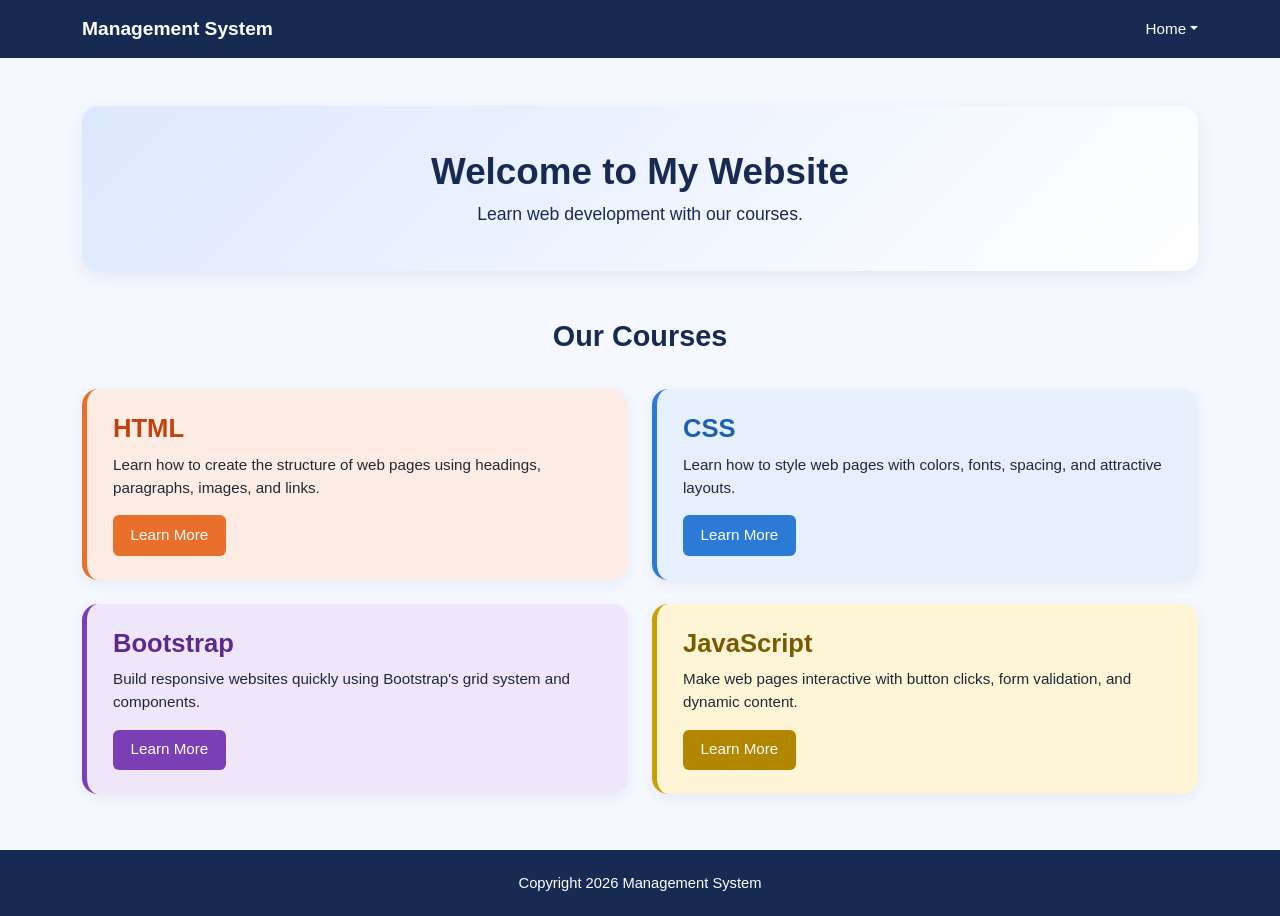
==== home.html @ 932528ee "Task 2 website" ====
<!DOCTYPE html>
<html lang="en">
<head>
  <meta charset="UTF-8">
  <meta name="viewport" content="width=device-width, initial-scale=1">
  <title>Home - Management System</title>
  <link href="https://cdn.jsdelivr.net/npm/bootstrap@5.3.3/dist/css/bootstrap.min.css" rel="stylesheet">
  <link rel="stylesheet" href="css/style.css">
</head>
<body class="page-home">

  <nav class="navbar fixed-top">
    <div class="container">
      <a class="navbar-brand" href="index.html">Management System</a>
      <ul class="navbar-nav ms-auto">
        <li class="nav-item dropdown">
          <a class="nav-link dropdown-toggle" href="#" role="button" data-bs-toggle="dropdown" aria-expanded="false">Home</a>
          <ul class="dropdown-menu dropdown-menu-end">
            <li><a class="dropdown-item" href="login.html">Login</a></li>
            <li><a class="dropdown-item" href="#">Sign Up</a></li>
            <li><a class="dropdown-item" href="#">Help</a></li>
          </ul>
        </li>
      </ul>
    </div>
  </nav>

  <main>
    <div class="container" style="max-width: 1140px;">
      <div class="welcome">
        <h1>Welcome to My Website</h1>
        <p>Learn web development with our courses.</p>
      </div>

      <h2 class="section-title">Our Courses</h2>

      <div class="row g-4">
        <div class="col-md-6">
          <div class="course c-html">
            <h3>HTML</h3>
            <p>Learn how to create the structure of web pages using headings, paragraphs, images, and links.</p>
            <button class="btn" data-course="html" data-bs-toggle="modal" data-bs-target="#courseModal">Learn More</button>
          </div>
        </div>
        <div class="col-md-6">
          <div class="course c-css">
            <h3>CSS</h3>
            <p>Learn how to style web pages with colors, fonts, spacing, and attractive layouts.</p>
            <button class="btn" data-course="css" data-bs-toggle="modal" data-bs-target="#courseModal">Learn More</button>
          </div>
        </div>
        <div class="col-md-6">
          <div class="course c-bs">
            <h3>Bootstrap</h3>
            <p>Build responsive websites quickly using Bootstrap's grid system and components.</p>
            <button class="btn" data-course="bootstrap" data-bs-toggle="modal" data-bs-target="#courseModal">Learn More</button>
          </div>
        </div>
        <div class="col-md-6">
          <div class="course c-js">
            <h3>JavaScript</h3>
            <p>Make web pages interactive with button clicks, form validation, and dynamic content.</p>
            <button class="btn" data-course="javascript" data-bs-toggle="modal" data-bs-target="#courseModal">Learn More</button>
          </div>
        </div>
      </div>
    </div>
  </main>

  <!-- Modal -->
  <div class="modal fade" id="courseModal" tabindex="-1" aria-labelledby="courseModalLabel" aria-hidden="true">
    <div class="modal-dialog modal-dialog-centered">
      <div class="modal-content">
        <div class="modal-header">
          <h5 class="modal-title" id="courseModalLabel">Course Details</h5>
          <button type="button" class="btn-close" data-bs-dismiss="modal" aria-label="Close"></button>
        </div>
        <div class="modal-body">
          <h5 id="modalCourseTitle"></h5>
          <p id="modalCourseDesc" class="mb-0"></p>
        </div>
        <div class="modal-footer">
          <button type="button" class="btn btn-secondary" data-bs-dismiss="modal">Close</button>
        </div>
      </div>
    </div>
  </div>

  <footer>
    <p>Copyright 2026 Management System</p>
  </footer>

  <script src="https://cdn.jsdelivr.net/npm/bootstrap@5.3.3/dist/js/bootstrap.bundle.min.js"></script>
  <script src="js/script.js"></script>
</body>
</html>
---- css/style.css ----
/* Common */
:root {
  --navy: #172a52;
  --blue: #4a6cf7;
  --text: #1b2a4a;
}

html {
  scroll-behavior: smooth;
}

.navbar {
  background: var(--navy);
  height: 58px;
}

.navbar .navbar-brand {
  color: #fff;
  font-weight: 700;
  font-size: 1.2rem;
}

.navbar .nav-link {
  color: #fff;
  font-size: .95rem;
}

.navbar .nav-link:hover,
.navbar .nav-link.show {
  color: #9ec5ff;
}

.dropdown-menu {
  border: 0;
  border-radius: 12px;
  box-shadow: 0 8px 24px rgba(0, 0, 0, .15);
  padding: .5rem 0;
}

.btn-pill {
  background: var(--blue);
  color: #fff;
  font-weight: 700;
  border-radius: 50px;
  padding: .8rem 1.6rem;
  border: 0;
}

.btn-pill:hover {
  background: #3a5ce5;
  color: #fff;
}

footer {
  background: var(--navy);
  color: #fff;
  text-align: center;
}

footer p {
  margin: 0;
}


/* Index */
.page-index {
  font-family: Arial, Helvetica, sans-serif;
  padding-top: 58px;
  color: var(--text);
  background: #fff;
}

.page-index .carousel-item {
  height: 510px;
  background-size: cover;
  background-position: center;
}

.page-index .carousel-item::before {
  content: "";
  position: absolute;
  inset: 0;
  background: linear-gradient(90deg, rgba(23, 42, 82, .88) 0%, rgba(23, 42, 82, .65) 50%, rgba(23, 42, 82, .35) 100%);
}

.page-index .hero-caption {
  position: absolute;
  inset: 0;
  display: flex;
  align-items: center;
}

.page-index .hero-caption .eyebrow {
  color: #fff;
  font-weight: 700;
  font-size: 1rem;
  letter-spacing: .3px;
  text-transform: uppercase;
}

.page-index .hero-caption h1 {
  color: #fff;
  font-weight: 700;
  font-size: 3.5rem;
  line-height: 1.35;
  max-width: 640px;
  margin: .6rem 0 1rem;
}

.page-index .hero-caption p {
  color: #fff;
  font-size: 1.05rem;
  line-height: 2;
  max-width: 640px;
}

.page-index .carousel-indicators [data-bs-target] {
  width: 36px;
  height: 3px;
  border: 0;
  background-color: rgba(255, 255, 255, .5);
}

.page-index .carousel-indicators .active {
  background-color: #fff;
}

.page-index .carousel-control-prev,
.page-index .carousel-control-next {
  width: 8%;
  opacity: .9;
}

.page-index #goal {
  background: linear-gradient(135deg, #f8faff 0%, #eef3ff 100%);
  padding: 100px 0;
  scroll-margin-top: 58px;
}

.page-index .goal-img {
  width: 100%;
  border-radius: 24px;
  box-shadow: 0 20px 40px rgba(23, 42, 82, .18);
  display: block;
}

.page-index .goal-label {
  color: var(--blue);
  font-weight: 700;
  letter-spacing: 2px;
  font-size: .9rem;
}

.page-index #goal h2 {
  font-weight: 700;
  font-size: 2.8rem;
  color: var(--navy);
}

.page-index .goal-desc {
  color: #6b7280;
  font-size: 1.1rem;
  line-height: 1.7;
}

.page-index .feature-card {
  background: #fff;
  border-radius: 16px;
  padding: 1.4rem;
  height: 100%;
  box-shadow: 0 4px 14px rgba(23, 42, 82, .06);
  transition: transform .25s, box-shadow .25s;
}

.page-index .feature-card:hover {
  transform: translateY(-5px);
  box-shadow: 0 14px 28px rgba(23, 42, 82, .14);
}

.page-index .feature-icon {
  width: 48px;
  height: 48px;
  border-radius: 12px;
  background: #eceffd;
  display: flex;
  align-items: center;
  justify-content: center;
  font-size: 1.3rem;
  margin-bottom: .8rem;
}

.page-index .feature-card h5 {
  font-weight: 700;
  color: var(--navy);
  font-size: 1.1rem;
}

.page-index .feature-card p {
  color: #6b7280;
  font-size: .95rem;
  margin: 0;
}

.page-index .cta {
  text-align: center;
  padding: 70px 0 60px;
  background: #f8faff;
}

.page-index .cta h2 {
  font-weight: 700;
  color: var(--navy);
}

.page-index .cta p {
  color: #6b7280;
}

.page-index footer {
  padding: 28px 0;
  font-size: .9rem;
}

@media (max-width: 767px) {
  .page-index .carousel-item {
    height: 460px;
  }
  .page-index .hero-caption h1 {
    font-size: 2.2rem;
  }
  .page-index #goal {
    padding: 60px 0;
  }
}


/* Login */
.page-login,
.page-login * {
  box-sizing: border-box;
}

.page-login {
  margin: 0;
  min-height: 100vh;
  font-family: 'Inter', Arial, sans-serif;
  color: #111827;
  background: linear-gradient(135deg, #f8fafc 0%, #eef2ff 100%);
  display: flex;
  flex-direction: column;
  align-items: center;
  justify-content: center;
  padding: 40px 16px;
}

.page-login .logo {
  width: 64px;
  height: 64px;
  border-radius: 18px;
  background: linear-gradient(135deg, #4f46e5, #7c3aed);
  color: #fff;
  font-weight: 800;
  font-size: 1.8rem;
  display: flex;
  align-items: center;
  justify-content: center;
  box-shadow: 0 8px 20px rgba(79, 70, 229, .3);
}

.page-login h1 {
  font-size: 1.9rem;
  font-weight: 800;
  margin: 18px 0 6px;
}

.page-login .sub {
  color: #6b7280;
  font-size: .95rem;
  margin: 0 0 28px;
}

.page-login .card {
  width: 100%;
  max-width: 432px;
  background: #fff;
  border-radius: 28px;
  padding: 38px 36px 32px;
  box-shadow: 0 20px 50px rgba(79, 70, 229, .10);
}

.page-login .card h2 {
  font-size: 1.4rem;
  font-weight: 700;
  margin: 0 0 6px;
}

.page-login .card .hint {
  color: #6b7280;
  font-size: .92rem;
  margin: 0 0 28px;
}

.page-login label {
  font-size: .85rem;
  font-weight: 600;
  color: #111827;
}

.page-login .form-row {
  display: flex;
  justify-content: space-between;
  align-items: center;
  margin-top: 18px;
  margin-bottom: 8px;
}

.page-login .form-row:first-of-type {
  margin-top: 0;
}

.page-login .field {
  position: relative;
}

.page-login input[type=email],
.page-login input[type=password],
.page-login input[type=text] {
  width: 100%;
  height: 50px;
  border: 1px solid #e5e7eb;
  border-radius: 14px;
  padding: 0 16px;
  font-family: inherit;
  font-size: .95rem;
  color: #111827;
  outline: none;
  background: #fff;
  transition: border-color .2s, box-shadow .2s;
}

.page-login input::placeholder {
  color: #9ca3af;
}

.page-login input:focus {
  border-color: #6366f1;
  box-shadow: 0 0 0 3px rgba(99, 102, 241, .15);
}

.page-login input.invalid {
  border-color: #ef4444;
}

.page-login .error {
  color: #ef4444;
  font-size: .8rem;
  margin-top: 6px;
  min-height: 0;
}

.page-login .link {
  color: #4338ca;
  font-weight: 600;
  font-size: .8rem;
  text-decoration: none;
}

.page-login .link:hover {
  text-decoration: underline;
}

.page-login .show-btn {
  position: absolute;
  right: 16px;
  top: 50%;
  transform: translateY(-50%);
  background: none;
  border: 0;
  color: #4338ca;
  font-weight: 600;
  font-size: .8rem;
  cursor: pointer;
  font-family: inherit;
}

.page-login .remember {
  display: flex;
  align-items: center;
  gap: 10px;
  margin: 20px 0 22px;
  color: #6b7280;
  font-size: .92rem;
}

.page-login .remember input {
  width: 17px;
  height: 17px;
  accent-color: #4f46e5;
}

.page-login .btn-signin {
  width: 100%;
  height: 50px;
  border: 0;
  border-radius: 14px;
  color: #fff;
  font-family: inherit;
  font-weight: 600;
  font-size: .95rem;
  cursor: pointer;
  background: linear-gradient(90deg, #4f46e5, #7c3aed);
  box-shadow: 0 8px 18px rgba(79, 70, 229, .3);
  transition: transform .15s, box-shadow .15s;
}

.page-login .btn-signin:hover {
  transform: translateY(-1px);
  box-shadow: 0 12px 22px rgba(79, 70, 229, .35);
}

.page-login .create {
  text-align: center;
  color: #6b7280;
  font-size: .85rem;
  margin: 22px 0 0;
}

.page-login .create a {
  color: #4338ca;
  font-weight: 600;
  text-decoration: none;
}

.page-login .copy {
  color: #9ca3af;
  font-size: .78rem;
  margin-top: 28px;
}


/* Home */
.page-home {
  font-family: Arial, Helvetica, sans-serif;
  padding-top: 58px;
  background: #f5f8ff;
  color: var(--navy);
  min-height: 100vh;
  display: flex;
  flex-direction: column;
}

.page-home main {
  flex: 1;
  padding: 48px 0 56px;
}

.page-home .welcome {
  background: linear-gradient(135deg, #dce8ff 0%, #ffffff 100%);
  border-radius: 16px;
  text-align: center;
  padding: 44px 20px;
  box-shadow: 0 6px 18px rgba(23, 42, 82, .08);
}

.page-home .welcome h1 {
  font-weight: 700;
  font-size: 2.3rem;
  margin-bottom: .4rem;
}

.page-home .welcome p {
  margin: 0;
  font-size: 1.1rem;
}

.page-home .section-title {
  text-align: center;
  font-weight: 700;
  font-size: 1.8rem;
  margin: 48px 0 36px;
}

.page-home .course {
  border-radius: 16px;
  padding: 24px 26px;
  border-left: 5px solid;
  height: 100%;
  box-shadow: 0 4px 14px rgba(23, 42, 82, .07);
}

.page-home .course h3 {
  font-weight: 700;
  font-size: 1.6rem;
  margin-bottom: .6rem;
}

.page-home .course p {
  color: #1f2937;
  font-size: .95rem;
  margin-bottom: 1rem;
}

.page-home .course .btn {
  color: #fff;
  border: 0;
  padding: .55rem 1.1rem;
  border-radius: 6px;
  font-size: .95rem;
}

.page-home .c-html {
  background: #fdece3;
  border-color: #e8702a;
}
.page-home .c-html h3 {
  color: #c2410c;
}
.page-home .c-html .btn {
  background: #e8702a;
}

.page-home .c-css {
  background: #e6f0fd;
  border-color: #2b7bd6;
}
.page-home .c-css h3 {
  color: #1d5fb0;
}
.page-home .c-css .btn {
  background: #2b7bd6;
}

.page-home .c-bs {
  background: #efe6fa;
  border-color: #7a3fb5;
}
.page-home .c-bs h3 {
  color: #5b2a8c;
}
.page-home .c-bs .btn {
  background: #7a3fb5;
}

.page-home .c-js {
  background: #fdf5d6;
  border-color: #c9a000;
}
.page-home .c-js h3 {
  color: #7a5a00;
}
.page-home .c-js .btn {
  background: #b38600;
}

.page-home .course .btn:hover {
  filter: brightness(.92);
  color: #fff;
}

.page-home footer {
  padding: 22px 0;
  font-size: .92rem;
}

.page-home .modal-title {
  font-size: 1.1rem;
}

.page-home .modal-body h5 {
  font-weight: 500;
  font-size: 1.3rem;
}
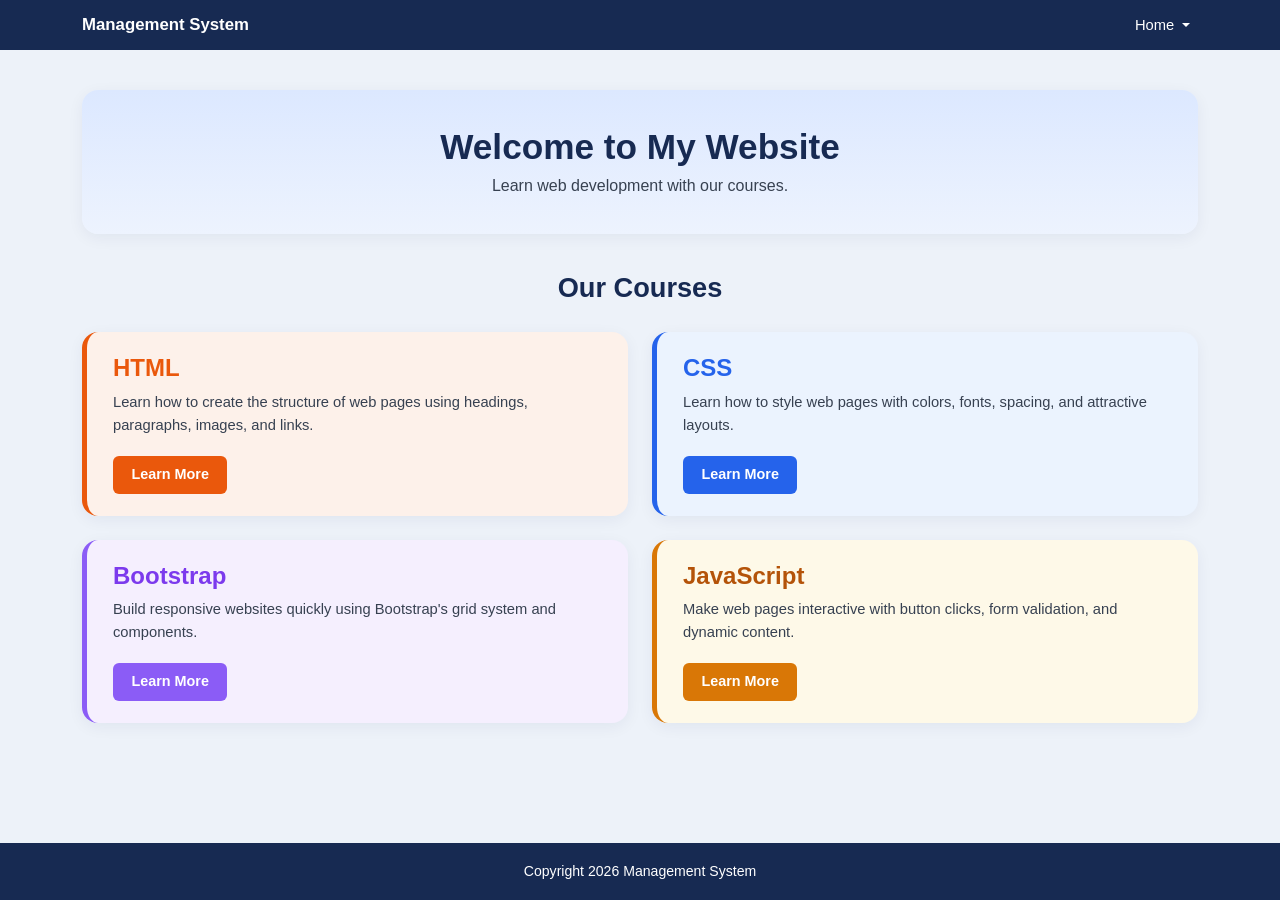
==== commit e896c788: "MM" ====
--- a/home.html
+++ b/home.html
@@ -9,7 +9,7 @@
 </head>
 <body class="page-home">
 
-  <nav class="navbar fixed-top">
+  <nav class="navbar navbar-expand fixed-top">
     <div class="container">
       <a class="navbar-brand" href="index.html">Management System</a>
       <ul class="navbar-nav ms-auto">
--- a/css/style.css
+++ b/css/style.css
@@ -1,49 +1,100 @@
-/* Common */
+/* ── Variables ── */
 :root {
-  --navy: #172a52;
-  --blue: #4a6cf7;
-  --text: #1b2a4a;
-}
-
-html {
-  scroll-behavior: smooth;
-}
-
+  --navy:   #172a52;
+  --blue:   #4a6cf7;
+  --text:   #1b2a4a;
+  --gray:   #6b7280;
+  --dark:   #374151;
+  --indigo: #4338ca;
+  --shadow-sm: rgba(23, 42, 82, .06);
+  --shadow-md: rgba(23, 42, 82, .12);
+}
+
+/* ── Base ── */
+html { scroll-behavior: smooth; }
+
+/* ── Navbar ── */
 .navbar {
   background: var(--navy);
-  height: 58px;
+  height: 50px;
+  padding: 0;
+}
+
+.navbar .container {
+  height: 100%;
+  display: flex;
+  align-items: center;
+  justify-content: space-between;
 }
 
 .navbar .navbar-brand {
   color: #fff;
   font-weight: 700;
-  font-size: 1.2rem;
-}
+  font-size: 1.05rem;
+  padding: 0;
+  margin: 0;
+  line-height: 1;
+}
+
+.navbar .navbar-nav {
+  flex-direction: row;
+  align-items: center;
+  margin: 0;
+}
+
+.navbar .nav-item.dropdown { position: relative; }
 
 .navbar .nav-link {
   color: #fff;
-  font-size: .95rem;
+  font-size: .92rem;
+  padding: 0;
+  display: flex;
+  align-items: center;
+  gap: 4px;
 }
 
 .navbar .nav-link:hover,
-.navbar .nav-link.show {
-  color: #9ec5ff;
-}
-
-.dropdown-menu {
+.navbar .nav-link.show { color: #9ec5ff; }
+
+.navbar .dropdown-menu {
+  position: absolute !important;
+  top: 100% !important;
+  right: 0 !important;
+  left: auto !important;
   border: 0;
-  border-radius: 12px;
-  box-shadow: 0 8px 24px rgba(0, 0, 0, .15);
-  padding: .5rem 0;
-}
-
+  border-radius: 8px;
+  box-shadow: 0 4px 16px rgba(0, 0, 0, .12);
+  padding: 6px 0;
+  min-width: 120px;
+  margin-top: 4px !important;
+  background: #fff;
+}
+
+.dropdown-item {
+  padding: 6px 16px;
+  font-size: .9rem;
+  color: var(--dark);
+  transition: background-color .15s, color .15s;
+}
+
+.dropdown-item:hover,
+.dropdown-item:focus,
+.dropdown-item:active {
+  background-color: #0d6efd;
+  color: #fff;
+}
+
+/* ── Common Shared ── */
 .btn-pill {
   background: var(--blue);
   color: #fff;
-  font-weight: 700;
+  font-weight: 600;
   border-radius: 50px;
-  padding: .8rem 1.6rem;
+  padding: .65rem 1.6rem;
+  font-size: .95rem;
   border: 0;
+  display: inline-block;
+  text-decoration: none;
 }
 
 .btn-pill:hover {
@@ -57,21 +108,22 @@
   text-align: center;
 }
 
-footer p {
-  margin: 0;
-}
-
-
-/* Index */
+footer p { margin: 0; }
+
+
+/* ══════════════════════════════
+   Index Page
+══════════════════════════════ */
 .page-index {
   font-family: Arial, Helvetica, sans-serif;
-  padding-top: 58px;
+  padding-top: 50px;
   color: var(--text);
   background: #fff;
 }
 
+/* Carousel */
 .page-index .carousel-item {
-  height: 510px;
+  height: 500px;
   background-size: cover;
   background-position: center;
 }
@@ -80,7 +132,10 @@
   content: "";
   position: absolute;
   inset: 0;
-  background: linear-gradient(90deg, rgba(23, 42, 82, .88) 0%, rgba(23, 42, 82, .65) 50%, rgba(23, 42, 82, .35) 100%);
+  background: linear-gradient(90deg,
+    rgba(23, 42, 82, .88) 0%,
+    rgba(23, 42, 82, .65) 50%,
+    rgba(23, 42, 82, .35) 100%);
 }
 
 .page-index .hero-caption {
@@ -93,54 +148,60 @@
 .page-index .hero-caption .eyebrow {
   color: #fff;
   font-weight: 700;
+  font-size: .88rem;
+  letter-spacing: 1.5px;
+  text-transform: uppercase;
+}
+
+.page-index .hero-caption h1 {
+  color: #fff;
+  font-weight: 700;
+  font-size: 2.8rem;
+  line-height: 1.3;
+  max-width: 620px;
+  margin: .4rem 0 .9rem;
+}
+
+.page-index .hero-caption p {
+  color: rgba(255, 255, 255, .9);
   font-size: 1rem;
-  letter-spacing: .3px;
-  text-transform: uppercase;
-}
-
-.page-index .hero-caption h1 {
-  color: #fff;
-  font-weight: 700;
-  font-size: 3.5rem;
-  line-height: 1.35;
-  max-width: 640px;
-  margin: .6rem 0 1rem;
-}
-
-.page-index .hero-caption p {
-  color: #fff;
-  font-size: 1.05rem;
-  line-height: 2;
-  max-width: 640px;
-}
+  line-height: 1.65;
+  max-width: 560px;
+  margin-bottom: 1.5rem;
+}
+
+.page-index .carousel-indicators { margin-bottom: 1.2rem; }
 
 .page-index .carousel-indicators [data-bs-target] {
-  width: 36px;
+  width: 32px;
   height: 3px;
   border: 0;
-  background-color: rgba(255, 255, 255, .5);
-}
-
-.page-index .carousel-indicators .active {
-  background-color: #fff;
-}
+  border-radius: 2px;
+  background-color: rgba(255, 255, 255, .4);
+}
+
+.page-index .carousel-indicators .active { background-color: #fff; }
 
 .page-index .carousel-control-prev,
 .page-index .carousel-control-next {
-  width: 8%;
-  opacity: .9;
-}
-
+  width: 6%;
+  opacity: .8;
+}
+
+.page-index .carousel-control-prev:hover,
+.page-index .carousel-control-next:hover { opacity: 1; }
+
+/* Goal section */
 .page-index #goal {
-  background: linear-gradient(135deg, #f8faff 0%, #eef3ff 100%);
-  padding: 100px 0;
-  scroll-margin-top: 58px;
+  background: #fff;
+  padding: 75px 0;
+  scroll-margin-top: 50px;
 }
 
 .page-index .goal-img {
   width: 100%;
-  border-radius: 24px;
-  box-shadow: 0 20px 40px rgba(23, 42, 82, .18);
+  border-radius: 20px;
+  box-shadow: 0 16px 36px var(--shadow-md);
   display: block;
 }
 
@@ -148,97 +209,111 @@
   color: var(--blue);
   font-weight: 700;
   letter-spacing: 2px;
-  font-size: .9rem;
+  font-size: .85rem;
+  margin-bottom: .4rem;
 }
 
 .page-index #goal h2 {
   font-weight: 700;
-  font-size: 2.8rem;
+  font-size: 2.4rem;
   color: var(--navy);
+  margin-bottom: .8rem;
 }
 
 .page-index .goal-desc {
-  color: #6b7280;
-  font-size: 1.1rem;
-  line-height: 1.7;
-}
-
-.page-index .feature-card {
+  color: #4b5563;
+  font-size: 1rem;
+  line-height: 1.65;
+  margin-bottom: 1.8rem;
+}
+
+/* Feature cards */
+.feature-card {
   background: #fff;
   border-radius: 16px;
-  padding: 1.4rem;
+  padding: 1.25rem 1.4rem;
   height: 100%;
-  box-shadow: 0 4px 14px rgba(23, 42, 82, .06);
+  box-shadow: 0 4px 14px var(--shadow-sm);
+  border: 1px solid var(--shadow-sm);
   transition: transform .25s, box-shadow .25s;
 }
 
-.page-index .feature-card:hover {
-  transform: translateY(-5px);
-  box-shadow: 0 14px 28px rgba(23, 42, 82, .14);
-}
-
-.page-index .feature-icon {
-  width: 48px;
-  height: 48px;
+.feature-card:hover {
+  transform: translateY(-4px);
+  box-shadow: 0 12px 24px var(--shadow-md);
+}
+
+.feature-icon {
+  width: 44px;
+  height: 44px;
   border-radius: 12px;
   background: #eceffd;
   display: flex;
   align-items: center;
   justify-content: center;
-  font-size: 1.3rem;
-  margin-bottom: .8rem;
-}
-
-.page-index .feature-card h5 {
+  font-size: 1.25rem;
+  margin-bottom: .75rem;
+}
+
+.feature-card h5 {
   font-weight: 700;
   color: var(--navy);
-  font-size: 1.1rem;
-}
-
-.page-index .feature-card p {
-  color: #6b7280;
-  font-size: .95rem;
+  font-size: 1.05rem;
+  margin-bottom: .35rem;
+}
+
+.feature-card p {
+  color: var(--gray);
+  font-size: .88rem;
+  line-height: 1.5;
   margin: 0;
 }
 
+/* CTA */
 .page-index .cta {
   text-align: center;
-  padding: 70px 0 60px;
+  padding: 60px 0 50px;
   background: #f8faff;
 }
 
 .page-index .cta h2 {
   font-weight: 700;
+  font-size: 2rem;
   color: var(--navy);
+  margin-bottom: .5rem;
 }
 
 .page-index .cta p {
-  color: #6b7280;
-}
-
+  color: var(--gray);
+  font-size: .95rem;
+  margin-bottom: 1.4rem;
+}
+
+/* Footer */
 .page-index footer {
-  padding: 28px 0;
-  font-size: .9rem;
+  padding: 24px 0;
+  font-size: .88rem;
+  line-height: 1.4;
+}
+
+.page-index footer p.copy {
+  margin-top: 4px;
+  font-size: .82rem;
+  color: rgba(255, 255, 255, .8);
 }
 
 @media (max-width: 767px) {
-  .page-index .carousel-item {
-    height: 460px;
-  }
-  .page-index .hero-caption h1 {
-    font-size: 2.2rem;
-  }
-  .page-index #goal {
-    padding: 60px 0;
-  }
-}
-
-
-/* Login */
+  .page-index .carousel-item { height: 420px; }
+  .page-index .hero-caption h1 { font-size: 2rem; }
+  .page-index #goal { padding: 50px 0; }
+}
+
+
+/* ══════════════════════════════
+   Login Page
+══════════════════════════════ */
 .page-login,
-.page-login * {
-  box-sizing: border-box;
-}
+.page-login * { box-sizing: border-box; }
 
 .page-login {
   margin: 0;
@@ -274,7 +349,7 @@
 }
 
 .page-login .sub {
-  color: #6b7280;
+  color: var(--gray);
   font-size: .95rem;
   margin: 0 0 28px;
 }
@@ -295,7 +370,7 @@
 }
 
 .page-login .card .hint {
-  color: #6b7280;
+  color: var(--gray);
   font-size: .92rem;
   margin: 0 0 28px;
 }
@@ -314,13 +389,9 @@
   margin-bottom: 8px;
 }
 
-.page-login .form-row:first-of-type {
-  margin-top: 0;
-}
-
-.page-login .field {
-  position: relative;
-}
+.page-login .form-row:first-of-type { margin-top: 0; }
+
+.page-login .field { position: relative; }
 
 .page-login input[type=email],
 .page-login input[type=password],
@@ -338,18 +409,14 @@
   transition: border-color .2s, box-shadow .2s;
 }
 
-.page-login input::placeholder {
-  color: #9ca3af;
-}
+.page-login input::placeholder { color: #9ca3af; }
 
 .page-login input:focus {
   border-color: #6366f1;
   box-shadow: 0 0 0 3px rgba(99, 102, 241, .15);
 }
 
-.page-login input.invalid {
-  border-color: #ef4444;
-}
+.page-login input.invalid { border-color: #ef4444; }
 
 .page-login .error {
   color: #ef4444;
@@ -358,16 +425,18 @@
   min-height: 0;
 }
 
-.page-login .link {
-  color: #4338ca;
+.page-login .link,
+.page-login .show-btn {
+  color: var(--indigo);
   font-weight: 600;
   font-size: .8rem;
+}
+
+.page-login .link {
   text-decoration: none;
 }
 
-.page-login .link:hover {
-  text-decoration: underline;
-}
+.page-login .link:hover { text-decoration: underline; }
 
 .page-login .show-btn {
   position: absolute;
@@ -376,9 +445,6 @@
   transform: translateY(-50%);
   background: none;
   border: 0;
-  color: #4338ca;
-  font-weight: 600;
-  font-size: .8rem;
   cursor: pointer;
   font-family: inherit;
 }
@@ -388,7 +454,7 @@
   align-items: center;
   gap: 10px;
   margin: 20px 0 22px;
-  color: #6b7280;
+  color: var(--gray);
   font-size: .92rem;
 }
 
@@ -420,13 +486,13 @@
 
 .page-login .create {
   text-align: center;
-  color: #6b7280;
+  color: var(--gray);
   font-size: .85rem;
   margin: 22px 0 0;
 }
 
 .page-login .create a {
-  color: #4338ca;
+  color: var(--indigo);
   font-weight: 600;
   text-decoration: none;
 }
@@ -438,11 +504,13 @@
 }
 
 
-/* Home */
+/* ══════════════════════════════
+   Home Page
+══════════════════════════════ */
 .page-home {
   font-family: Arial, Helvetica, sans-serif;
-  padding-top: 58px;
-  background: #f5f8ff;
+  padding-top: 50px;
+  background: #edf2f9;
   color: var(--navy);
   min-height: 100vh;
   display: flex;
@@ -451,120 +519,95 @@
 
 .page-home main {
   flex: 1;
-  padding: 48px 0 56px;
+  padding: 40px 0 50px;
 }
 
 .page-home .welcome {
-  background: linear-gradient(135deg, #dce8ff 0%, #ffffff 100%);
+  background: linear-gradient(180deg, #dce8ff 0%, #edf3fe 100%);
   border-radius: 16px;
   text-align: center;
-  padding: 44px 20px;
-  box-shadow: 0 6px 18px rgba(23, 42, 82, .08);
+  padding: 36px 20px;
+  box-shadow: 0 4px 16px var(--shadow-sm);
 }
 
 .page-home .welcome h1 {
   font-weight: 700;
-  font-size: 2.3rem;
-  margin-bottom: .4rem;
+  font-size: 2.2rem;
+  margin-bottom: .35rem;
 }
 
 .page-home .welcome p {
   margin: 0;
-  font-size: 1.1rem;
+  font-size: 1rem;
+  color: var(--dark);
 }
 
 .page-home .section-title {
   text-align: center;
   font-weight: 700;
-  font-size: 1.8rem;
-  margin: 48px 0 36px;
-}
-
-.page-home .course {
+  font-size: 1.7rem;
+  margin: 38px 0 28px;
+}
+
+/* Course cards */
+.course {
   border-radius: 16px;
-  padding: 24px 26px;
+  padding: 22px 26px;
   border-left: 5px solid;
   height: 100%;
-  box-shadow: 0 4px 14px rgba(23, 42, 82, .07);
-}
-
-.page-home .course h3 {
-  font-weight: 700;
-  font-size: 1.6rem;
-  margin-bottom: .6rem;
-}
-
-.page-home .course p {
-  color: #1f2937;
-  font-size: .95rem;
-  margin-bottom: 1rem;
-}
-
-.page-home .course .btn {
+  box-shadow: 0 4px 16px var(--shadow-sm);
+}
+
+.course h3 {
+  font-weight: 700;
+  font-size: 1.5rem;
+  margin-bottom: .5rem;
+}
+
+.course p {
+  color: var(--dark);
+  font-size: .92rem;
+  line-height: 1.55;
+  margin-bottom: 1.2rem;
+}
+
+.course .btn {
   color: #fff;
   border: 0;
-  padding: .55rem 1.1rem;
+  padding: .5rem 1.15rem;
   border-radius: 6px;
-  font-size: .95rem;
-}
-
-.page-home .c-html {
-  background: #fdece3;
-  border-color: #e8702a;
-}
-.page-home .c-html h3 {
-  color: #c2410c;
-}
-.page-home .c-html .btn {
-  background: #e8702a;
-}
-
-.page-home .c-css {
-  background: #e6f0fd;
-  border-color: #2b7bd6;
-}
-.page-home .c-css h3 {
-  color: #1d5fb0;
-}
-.page-home .c-css .btn {
-  background: #2b7bd6;
-}
-
-.page-home .c-bs {
-  background: #efe6fa;
-  border-color: #7a3fb5;
-}
-.page-home .c-bs h3 {
-  color: #5b2a8c;
-}
-.page-home .c-bs .btn {
-  background: #7a3fb5;
-}
-
-.page-home .c-js {
-  background: #fdf5d6;
-  border-color: #c9a000;
-}
-.page-home .c-js h3 {
-  color: #7a5a00;
-}
-.page-home .c-js .btn {
-  background: #b38600;
-}
-
-.page-home .course .btn:hover {
+  font-size: .9rem;
+  font-weight: 600;
+}
+
+.course .btn:hover {
   filter: brightness(.92);
   color: #fff;
 }
 
+.c-html { background: #fdf1ea; border-color: #ea580c; }
+.c-html h3, .c-html .btn { color: #ea580c; }
+.c-html .btn { background: #ea580c; color: #fff; }
+
+.c-css { background: #ebf3fe; border-color: #2563eb; }
+.c-css h3, .c-css .btn { color: #2563eb; }
+.c-css .btn { background: #2563eb; color: #fff; }
+
+.c-bs { background: #f5effe; border-color: #8b5cf6; }
+.c-bs h3 { color: #7c3aed; }
+.c-bs .btn { background: #8b5cf6; color: #fff; }
+
+.c-js { background: #fef9e8; border-color: #d97706; }
+.c-js h3 { color: #b45309; }
+.c-js .btn { background: #d97706; color: #fff; }
+
+/* Footer & Modal */
 .page-home footer {
-  padding: 22px 0;
-  font-size: .92rem;
-}
-
-.page-home .modal-title {
-  font-size: 1.1rem;
-}
+  padding: 18px 0;
+  font-size: .88rem;
+}
+
+.page-home .modal-title { font-size: 1.1rem; }
 
 .page-home .modal-body h5 {
   font-weight: 500;
